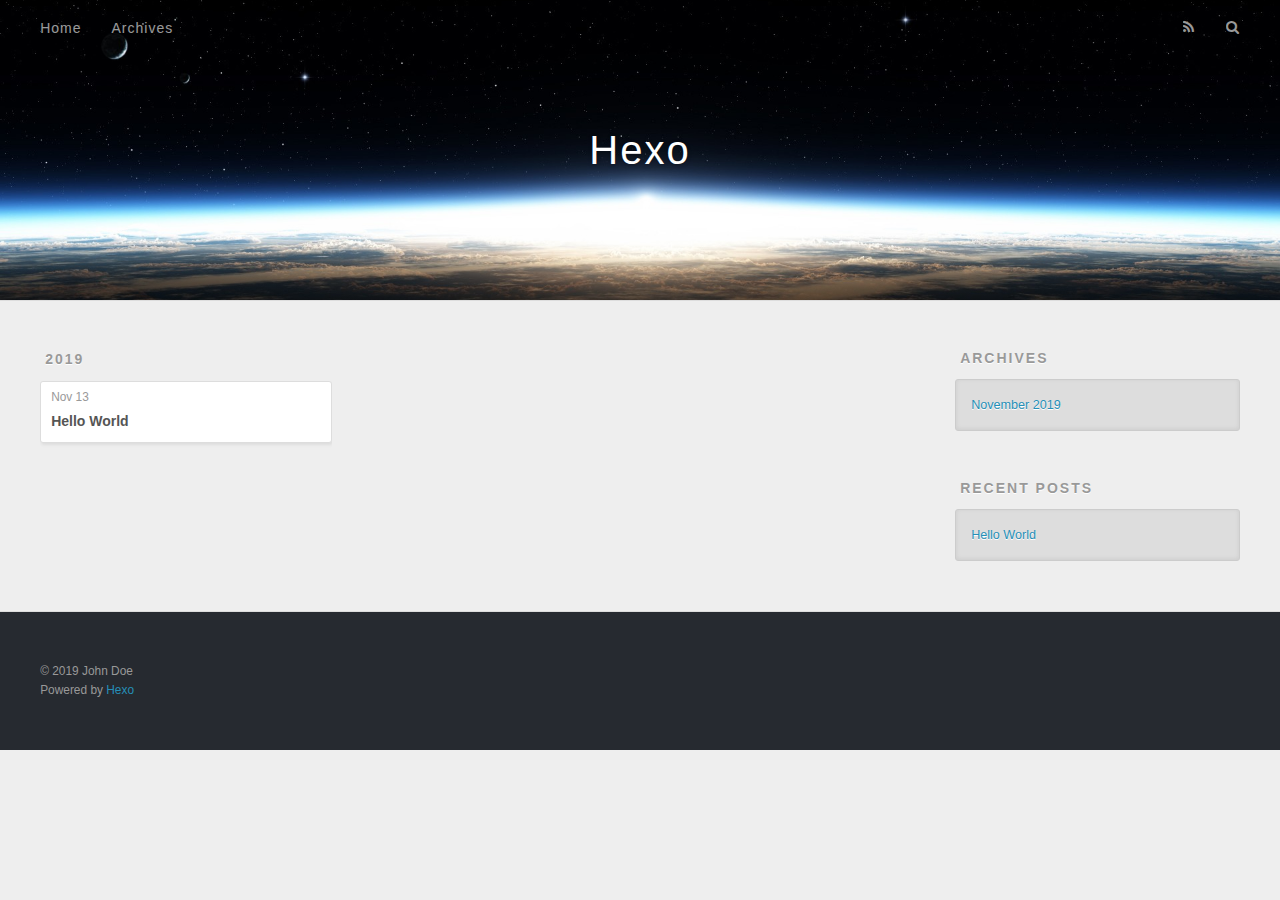
==== archives/index.html @ bb60edf4 "Site updated: 2019-11-13 10:47:04" ====
<!DOCTYPE html>
<html>
<head>
  <meta charset="utf-8">
  

  
  <title>Archives | Hexo</title>
  <meta name="viewport" content="width=device-width, initial-scale=1, maximum-scale=1">
  <meta property="og:type" content="website">
<meta property="og:title" content="Hexo">
<meta property="og:url" content="http:&#x2F;&#x2F;yoursite.com&#x2F;archives&#x2F;index.html">
<meta property="og:site_name" content="Hexo">
<meta property="og:locale" content="en">
<meta name="twitter:card" content="summary">
  
    <link rel="alternate" href="/atom.xml" title="Hexo" type="application/atom+xml">
  
  
    <link rel="icon" href="/favicon.png">
  
  
    <link href="//fonts.googleapis.com/css?family=Source+Code+Pro" rel="stylesheet" type="text/css">
  
  <link rel="stylesheet" href="/css/style.css">
</head>

<body>
  <div id="container">
    <div id="wrap">
      <header id="header">
  <div id="banner"></div>
  <div id="header-outer" class="outer">
    <div id="header-title" class="inner">
      <h1 id="logo-wrap">
        <a href="/" id="logo">Hexo</a>
      </h1>
      
    </div>
    <div id="header-inner" class="inner">
      <nav id="main-nav">
        <a id="main-nav-toggle" class="nav-icon"></a>
        
          <a class="main-nav-link" href="/">Home</a>
        
          <a class="main-nav-link" href="/archives">Archives</a>
        
      </nav>
      <nav id="sub-nav">
        
          <a id="nav-rss-link" class="nav-icon" href="/atom.xml" title="RSS Feed"></a>
        
        <a id="nav-search-btn" class="nav-icon" title="Search"></a>
      </nav>
      <div id="search-form-wrap">
        <form action="//google.com/search" method="get" accept-charset="UTF-8" class="search-form"><input type="search" name="q" class="search-form-input" placeholder="Search"><button type="submit" class="search-form-submit">&#xF002;</button><input type="hidden" name="sitesearch" value="http://yoursite.com"></form>
      </div>
    </div>
  </div>
</header>
      <div class="outer">
        <section id="main">
  
  
    
    
      
      
      <section class="archives-wrap">
        <div class="archive-year-wrap">
          <a href="/archives/2019" class="archive-year">2019</a>
        </div>
        <div class="archives">
    
    <article class="archive-article archive-type-post">
  <div class="archive-article-inner">
    <header class="archive-article-header">
      <a href="/2019/11/13/hello-world/" class="archive-article-date">
  <time datetime="2019-11-13T02:38:59.695Z" itemprop="datePublished">Nov 13</time>
</a>
      
  
    <h1 itemprop="name">
      <a class="archive-article-title" href="/2019/11/13/hello-world/">Hello World</a>
    </h1>
  

    </header>
  </div>
</article>
  
  
    </div></section>
  


</section>
        
          <aside id="sidebar">
  
    

  
    

  
    
  
    
  <div class="widget-wrap">
    <h3 class="widget-title">Archives</h3>
    <div class="widget">
      <ul class="archive-list"><li class="archive-list-item"><a class="archive-list-link" href="/archives/2019/11/">November 2019</a></li></ul>
    </div>
  </div>


  
    
  <div class="widget-wrap">
    <h3 class="widget-title">Recent Posts</h3>
    <div class="widget">
      <ul>
        
          <li>
            <a href="/2019/11/13/hello-world/">Hello World</a>
          </li>
        
      </ul>
    </div>
  </div>

  
</aside>
        
      </div>
      <footer id="footer">
  
  <div class="outer">
    <div id="footer-info" class="inner">
      &copy; 2019 John Doe<br>
      Powered by <a href="http://hexo.io/" target="_blank">Hexo</a>
    </div>
  </div>
</footer>
    </div>
    <nav id="mobile-nav">
  
    <a href="/" class="mobile-nav-link">Home</a>
  
    <a href="/archives" class="mobile-nav-link">Archives</a>
  
</nav>
    

<script src="//ajax.googleapis.com/ajax/libs/jquery/2.0.3/jquery.min.js"></script>


  <link rel="stylesheet" href="/fancybox/jquery.fancybox.css">
  <script src="/fancybox/jquery.fancybox.pack.js"></script>


<script src="/js/script.js"></script>



  </div>
</body>
</html>
---- css/style.css ----
body {
  width: 100%;
}
body:before,
body:after {
  content: "";
  display: table;
}
body:after {
  clear: both;
}
html,
body,
div,
span,
applet,
object,
iframe,
h1,
h2,
h3,
h4,
h5,
h6,
p,
blockquote,
pre,
a,
abbr,
acronym,
address,
big,
cite,
code,
del,
dfn,
em,
img,
ins,
kbd,
q,
s,
samp,
small,
strike,
strong,
sub,
sup,
tt,
var,
dl,
dt,
dd,
ol,
ul,
li,
fieldset,
form,
label,
legend,
table,
caption,
tbody,
tfoot,
thead,
tr,
th,
td {
  margin: 0;
  padding: 0;
  border: 0;
  outline: 0;
  font-weight: inherit;
  font-style: inherit;
  font-family: inherit;
  font-size: 100%;
  vertical-align: baseline;
}
body {
  line-height: 1;
  color: #000;
  background: #fff;
}
ol,
ul {
  list-style: none;
}
table {
  border-collapse: separate;
  border-spacing: 0;
  vertical-align: middle;
}
caption,
th,
td {
  text-align: left;
  font-weight: normal;
  vertical-align: middle;
}
a img {
  border: none;
}
input,
button {
  margin: 0;
  padding: 0;
}
input::-moz-focus-inner,
button::-moz-focus-inner {
  border: 0;
  padding: 0;
}
@font-face {
  font-family: FontAwesome;
  font-style: normal;
  font-weight: normal;
  src: url("fonts/fontawesome-webfont.eot?v=#4.0.3");
  src: url("fonts/fontawesome-webfont.eot?#iefix&v=#4.0.3") format("embedded-opentype"), url("fonts/fontawesome-webfont.woff?v=#4.0.3") format("woff"), url("fonts/fontawesome-webfont.ttf?v=#4.0.3") format("truetype"), url("fonts/fontawesome-webfont.svg#fontawesomeregular?v=#4.0.3") format("svg");
}
html,
body,
#container {
  height: 100%;
}
body {
  background: #eee;
  font: 14px -apple-system, BlinkMacSystemFont, "Segoe UI", "Roboto", "Oxygen", "Ubuntu", "Cantarell", "Fira Sans", "Droid Sans", "Helvetica Neue", sans-serif;
  -webkit-text-size-adjust: 100%;
}
.outer {
  max-width: 1220px;
  margin: 0 auto;
  padding: 0 20px;
}
.outer:before,
.outer:after {
  content: "";
  display: table;
}
.outer:after {
  clear: both;
}
.inner {
  display: inline;
  float: left;
  width: 98.33333333333333%;
  margin: 0 0.833333333333333%;
}
.left,
.alignleft {
  float: left;
}
.right,
.alignright {
  float: right;
}
.clear {
  clear: both;
}
#container {
  position: relative;
}
.mobile-nav-on {
  overflow: hidden;
}
#wrap {
  height: 100%;
  width: 100%;
  position: absolute;
  top: 0;
  left: 0;
  -webkit-transition: 0.2s ease-out;
  -moz-transition: 0.2s ease-out;
  -ms-transition: 0.2s ease-out;
  transition: 0.2s ease-out;
  z-index: 1;
  background: #eee;
}
.mobile-nav-on #wrap {
  left: 280px;
}
@media screen and (min-width: 768px) {
  #main {
    display: inline;
    float: left;
    width: 73.33333333333333%;
    margin: 0 0.833333333333333%;
  }
}
.article-date,
.article-category-link,
.archive-year,
.widget-title {
  text-decoration: none;
  text-transform: uppercase;
  letter-spacing: 2px;
  color: #999;
  margin-bottom: 1em;
  margin-left: 5px;
  line-height: 1em;
  text-shadow: 0 1px #fff;
  font-weight: bold;
}
.article-inner,
.archive-article-inner {
  background: #fff;
  -webkit-box-shadow: 1px 2px 3px #ddd;
  box-shadow: 1px 2px 3px #ddd;
  border: 1px solid #ddd;
  border-radius: 3px;
}
.article-entry h1,
.widget h1 {
  font-size: 2em;
}
.article-entry h2,
.widget h2 {
  font-size: 1.5em;
}
.article-entry h3,
.widget h3 {
  font-size: 1.3em;
}
.article-entry h4,
.widget h4 {
  font-size: 1.2em;
}
.article-entry h5,
.widget h5 {
  font-size: 1em;
}
.article-entry h6,
.widget h6 {
  font-size: 1em;
  color: #999;
}
.article-entry hr,
.widget hr {
  border: 1px dashed #ddd;
}
.article-entry strong,
.widget strong {
  font-weight: bold;
}
.article-entry em,
.widget em,
.article-entry cite,
.widget cite {
  font-style: italic;
}
.article-entry sup,
.widget sup,
.article-entry sub,
.widget sub {
  font-size: 0.75em;
  line-height: 0;
  position: relative;
  vertical-align: baseline;
}
.article-entry sup,
.widget sup {
  top: -0.5em;
}
.article-entry sub,
.widget sub {
  bottom: -0.2em;
}
.article-entry small,
.widget small {
  font-size: 0.85em;
}
.article-entry acronym,
.widget acronym,
.article-entry abbr,
.widget abbr {
  border-bottom: 1px dotted;
}
.article-entry ul,
.widget ul,
.article-entry ol,
.widget ol,
.article-entry dl,
.widget dl {
  margin: 0 20px;
  line-height: 1.6em;
}
.article-entry ul ul,
.widget ul ul,
.article-entry ol ul,
.widget ol ul,
.article-entry ul ol,
.widget ul ol,
.article-entry ol ol,
.widget ol ol {
  margin-top: 0;
  margin-bottom: 0;
}
.article-entry ul,
.widget ul {
  list-style: disc;
}
.article-entry ol,
.widget ol {
  list-style: decimal;
}
.article-entry dt,
.widget dt {
  font-weight: bold;
}
#header {
  height: 300px;
  position: relative;
  border-bottom: 1px solid #ddd;
}
#header:before,
#header:after {
  content: "";
  position: absolute;
  left: 0;
  right: 0;
  height: 40px;
}
#header:before {
  top: 0;
  background: -webkit-linear-gradient(rgba(0,0,0,0.2), transparent);
  background: -moz-linear-gradient(rgba(0,0,0,0.2), transparent);
  background: -ms-linear-gradient(rgba(0,0,0,0.2), transparent);
  background: linear-gradient(rgba(0,0,0,0.2), transparent);
}
#header:after {
  bottom: 0;
  background: -webkit-linear-gradient(transparent, rgba(0,0,0,0.2));
  background: -moz-linear-gradient(transparent, rgba(0,0,0,0.2));
  background: -ms-linear-gradient(transparent, rgba(0,0,0,0.2));
  background: linear-gradient(transparent, rgba(0,0,0,0.2));
}
#header-outer {
  height: 100%;
  position: relative;
}
#header-inner {
  position: relative;
  overflow: hidden;
}
#banner {
  position: absolute;
  top: 0;
  left: 0;
  width: 100%;
  height: 100%;
  background: url("images/banner.jpg") center #000;
  -webkit-background-size: cover;
  -moz-background-size: cover;
  background-size: cover;
  z-index: -1;
}
#header-title {
  text-align: center;
  height: 40px;
  position: absolute;
  top: 50%;
  left: 0;
  margin-top: -20px;
}
#logo,
#subtitle {
  text-decoration: none;
  color: #fff;
  font-weight: 300;
  text-shadow: 0 1px 4px rgba(0,0,0,0.3);
}
#logo {
  font-size: 40px;
  line-height: 40px;
  letter-spacing: 2px;
}
#subtitle {
  font-size: 16px;
  line-height: 16px;
  letter-spacing: 1px;
}
#subtitle-wrap {
  margin-top: 16px;
}
#main-nav {
  float: left;
  margin-left: -15px;
}
.nav-icon,
.main-nav-link {
  float: left;
  color: #fff;
  opacity: 0.6;
  text-decoration: none;
  text-shadow: 0 1px rgba(0,0,0,0.2);
  -webkit-transition: opacity 0.2s;
  -moz-transition: opacity 0.2s;
  -ms-transition: opacity 0.2s;
  transition: opacity 0.2s;
  display: block;
  padding: 20px 15px;
}
.nav-icon:hover,
.main-nav-link:hover {
  opacity: 1;
}
.nav-icon {
  font-family: FontAwesome;
  text-align: center;
  font-size: 14px;
  width: 14px;
  height: 14px;
  padding: 20px 15px;
  position: relative;
  cursor: pointer;
}
.main-nav-link {
  font-weight: 300;
  letter-spacing: 1px;
}
@media screen and (max-width: 479px) {
  .main-nav-link {
    display: none;
  }
}
#main-nav-toggle {
  display: none;
}
#main-nav-toggle:before {
  content: "\f0c9";
}
@media screen and (max-width: 479px) {
  #main-nav-toggle {
    display: block;
  }
}
#sub-nav {
  float: right;
  margin-right: -15px;
}
#nav-rss-link:before {
  content: "\f09e";
}
#nav-search-btn:before {
  content: "\f002";
}
#search-form-wrap {
  position: absolute;
  top: 15px;
  width: 150px;
  height: 30px;
  right: -150px;
  opacity: 0;
  -webkit-transition: 0.2s ease-out;
  -moz-transition: 0.2s ease-out;
  -ms-transition: 0.2s ease-out;
  transition: 0.2s ease-out;
}
#search-form-wrap.on {
  opacity: 1;
  right: 0;
}
@media screen and (max-width: 479px) {
  #search-form-wrap {
    width: 100%;
    right: -100%;
  }
}
.search-form {
  position: absolute;
  top: 0;
  left: 0;
  right: 0;
  background: #fff;
  padding: 5px 15px;
  border-radius: 15px;
  -webkit-box-shadow: 0 0 10px rgba(0,0,0,0.3);
  box-shadow: 0 0 10px rgba(0,0,0,0.3);
}
.search-form-input {
  border: none;
  background: none;
  color: #555;
  width: 100%;
  font: 13px -apple-system, BlinkMacSystemFont, "Segoe UI", "Roboto", "Oxygen", "Ubuntu", "Cantarell", "Fira Sans", "Droid Sans", "Helvetica Neue", sans-serif;
  outline: none;
}
.search-form-input::-webkit-search-results-decoration,
.search-form-input::-webkit-search-cancel-button {
  -webkit-appearance: none;
}
.search-form-submit {
  position: absolute;
  top: 50%;
  right: 10px;
  margin-top: -7px;
  font: 13px FontAwesome;
  border: none;
  background: none;
  color: #bbb;
  cursor: pointer;
}
.search-form-submit:hover,
.search-form-submit:focus {
  color: #777;
}
.article {
  margin: 50px 0;
}
.article-inner {
  overflow: hidden;
}
.article-meta:before,
.article-meta:after {
  content: "";
  display: table;
}
.article-meta:after {
  clear: both;
}
.article-date {
  float: left;
}
.article-category {
  float: left;
  line-height: 1em;
  color: #ccc;
  text-shadow: 0 1px #fff;
  margin-left: 8px;
}
.article-category:before {
  content: "\2022";
}
.article-category-link {
  margin: 0 12px 1em;
}
.article-header {
  padding: 20px 20px 0;
}
.article-title {
  text-decoration: none;
  font-size: 2em;
  font-weight: bold;
  color: #555;
  line-height: 1.1em;
  -webkit-transition: color 0.2s;
  -moz-transition: color 0.2s;
  -ms-transition: color 0.2s;
  transition: color 0.2s;
}
a.article-title:hover {
  color: #258fb8;
}
.article-entry {
  color: #555;
  padding: 0 20px;
}
.article-entry:before,
.article-entry:after {
  content: "";
  display: table;
}
.article-entry:after {
  clear: both;
}
.article-entry p,
.article-entry table {
  line-height: 1.6em;
  margin: 1.6em 0;
}
.article-entry h1,
.article-entry h2,
.article-entry h3,
.article-entry h4,
.article-entry h5,
.article-entry h6 {
  font-weight: bold;
}
.article-entry h1,
.article-entry h2,
.article-entry h3,
.article-entry h4,
.article-entry h5,
.article-entry h6 {
  line-height: 1.1em;
  margin: 1.1em 0;
}
.article-entry a {
  color: #258fb8;
  text-decoration: none;
}
.article-entry a:hover {
  text-decoration: underline;
}
.article-entry ul,
.article-entry ol,
.article-entry dl {
  margin-top: 1.6em;
  margin-bottom: 1.6em;
}
.article-entry img,
.article-entry video {
  max-width: 100%;
  height: auto;
  display: block;
  margin: auto;
}
.article-entry iframe {
  border: none;
}
.article-entry table {
  width: 100%;
  border-collapse: collapse;
  border-spacing: 0;
}
.article-entry th {
  font-weight: bold;
  border-bottom: 3px solid #ddd;
  padding-bottom: 0.5em;
}
.article-entry td {
  border-bottom: 1px solid #ddd;
  padding: 10px 0;
}
.article-entry blockquote {
  font-family: Georgia, "Times New Roman", serif;
  font-size: 1.4em;
  margin: 1.6em 20px;
  text-align: center;
}
.article-entry blockquote footer {
  font-size: 14px;
  margin: 1.6em 0;
  font-family: -apple-system, BlinkMacSystemFont, "Segoe UI", "Roboto", "Oxygen", "Ubuntu", "Cantarell", "Fira Sans", "Droid Sans", "Helvetica Neue", sans-serif;
}
.article-entry blockquote footer cite:before {
  content: "—";
  padding: 0 0.5em;
}
.article-entry .pullquote {
  text-align: left;
  width: 45%;
  margin: 0;
}
.article-entry .pullquote.left {
  margin-left: 0.5em;
  margin-right: 1em;
}
.article-entry .pullquote.right {
  margin-right: 0.5em;
  margin-left: 1em;
}
.article-entry .caption {
  color: #999;
  display: block;
  font-size: 0.9em;
  margin-top: 0.5em;
  position: relative;
  text-align: center;
}
.article-entry .video-container {
  position: relative;
  padding-top: 56.25%;
  height: 0;
  overflow: hidden;
}
.article-entry .video-container iframe,
.article-entry .video-container object,
.article-entry .video-container embed {
  position: absolute;
  top: 0;
  left: 0;
  width: 100%;
  height: 100%;
  margin-top: 0;
}
.article-more-link a {
  display: inline-block;
  line-height: 1em;
  padding: 6px 15px;
  border-radius: 15px;
  background: #eee;
  color: #999;
  text-shadow: 0 1px #fff;
  text-decoration: none;
}
.article-more-link a:hover {
  background: #258fb8;
  color: #fff;
  text-decoration: none;
  text-shadow: 0 1px #1e7293;
}
.article-footer {
  font-size: 0.85em;
  line-height: 1.6em;
  border-top: 1px solid #ddd;
  padding-top: 1.6em;
  margin: 0 20px 20px;
}
.article-footer:before,
.article-footer:after {
  content: "";
  display: table;
}
.article-footer:after {
  clear: both;
}
.article-footer a {
  color: #999;
  text-decoration: none;
}
.article-footer a:hover {
  color: #555;
}
.article-tag-list-item {
  float: left;
  margin-right: 10px;
}
.article-tag-list-link:before {
  content: "#";
}
.article-comment-link {
  float: right;
}
.article-comment-link:before {
  content: "\f075";
  font-family: FontAwesome;
  padding-right: 8px;
}
.article-share-link {
  cursor: pointer;
  float: right;
  margin-left: 20px;
}
.article-share-link:before {
  content: "\f064";
  font-family: FontAwesome;
  padding-right: 6px;
}
#article-nav {
  position: relative;
}
#article-nav:before,
#article-nav:after {
  content: "";
  display: table;
}
#article-nav:after {
  clear: both;
}
@media screen and (min-width: 768px) {
  #article-nav {
    margin: 50px 0;
  }
  #article-nav:before {
    width: 8px;
    height: 8px;
    position: absolute;
    top: 50%;
    left: 50%;
    margin-top: -4px;
    margin-left: -4px;
    content: "";
    border-radius: 50%;
    background: #ddd;
    -webkit-box-shadow: 0 1px 2px #fff;
    box-shadow: 0 1px 2px #fff;
  }
}
.article-nav-link-wrap {
  text-decoration: none;
  text-shadow: 0 1px #fff;
  color: #999;
  -webkit-box-sizing: border-box;
  -moz-box-sizing: border-box;
  box-sizing: border-box;
  margin-top: 50px;
  text-align: center;
  display: block;
}
.article-nav-link-wrap:hover {
  color: #555;
}
@media screen and (min-width: 768px) {
  .article-nav-link-wrap {
    width: 50%;
    margin-top: 0;
  }
}
@media screen and (min-width: 768px) {
  #article-nav-newer {
    float: left;
    text-align: right;
    padding-right: 20px;
  }
}
@media screen and (min-width: 768px) {
  #article-nav-older {
    float: right;
    text-align: left;
    padding-left: 20px;
  }
}
.article-nav-caption {
  text-transform: uppercase;
  letter-spacing: 2px;
  color: #ddd;
  line-height: 1em;
  font-weight: bold;
}
#article-nav-newer .article-nav-caption {
  margin-right: -2px;
}
.article-nav-title {
  font-size: 0.85em;
  line-height: 1.6em;
  margin-top: 0.5em;
}
.article-share-box {
  position: absolute;
  display: none;
  background: #fff;
  -webkit-box-shadow: 1px 2px 10px rgba(0,0,0,0.2);
  box-shadow: 1px 2px 10px rgba(0,0,0,0.2);
  border-radius: 3px;
  margin-left: -145px;
  overflow: hidden;
  z-index: 1;
}
.article-share-box.on {
  display: block;
}
.article-share-input {
  width: 100%;
  background: none;
  -webkit-box-sizing: border-box;
  -moz-box-sizing: border-box;
  box-sizing: border-box;
  font: 14px -apple-system, BlinkMacSystemFont, "Segoe UI", "Roboto", "Oxygen", "Ubuntu", "Cantarell", "Fira Sans", "Droid Sans", "Helvetica Neue", sans-serif;
  padding: 0 15px;
  color: #555;
  outline: none;
  border: 1px solid #ddd;
  border-radius: 3px 3px 0 0;
  height: 36px;
  line-height: 36px;
}
.article-share-links {
  background: #eee;
}
.article-share-links:before,
.article-share-links:after {
  content: "";
  display: table;
}
.article-share-links:after {
  clear: both;
}
.article-share-twitter,
.article-share-facebook,
.article-share-pinterest,
.article-share-google {
  width: 50px;
  height: 36px;
  display: block;
  float: left;
  position: relative;
  color: #999;
  text-shadow: 0 1px #fff;
}
.article-share-twitter:before,
.article-share-facebook:before,
.article-share-pinterest:before,
.article-share-google:before {
  font-size: 20px;
  font-family: FontAwesome;
  width: 20px;
  height: 20px;
  position: absolute;
  top: 50%;
  left: 50%;
  margin-top: -10px;
  margin-left: -10px;
  text-align: center;
}
.article-share-twitter:hover,
.article-share-facebook:hover,
.article-share-pinterest:hover,
.article-share-google:hover {
  color: #fff;
}
.article-share-twitter:before {
  content: "\f099";
}
.article-share-twitter:hover {
  background: #00aced;
  text-shadow: 0 1px #008abe;
}
.article-share-facebook:before {
  content: "\f09a";
}
.article-share-facebook:hover {
  background: #3b5998;
  text-shadow: 0 1px #2f477a;
}
.article-share-pinterest:before {
  content: "\f0d2";
}
.article-share-pinterest:hover {
  background: #cb2027;
  text-shadow: 0 1px #a21a1f;
}
.article-share-google:before {
  content: "\f0d5";
}
.article-share-google:hover {
  background: #dd4b39;
  text-shadow: 0 1px #be3221;
}
.article-gallery {
  background: #000;
  position: relative;
}
.article-gallery-photos {
  position: relative;
  overflow: hidden;
}
.article-gallery-img {
  display: none;
  max-width: 100%;
}
.article-gallery-img:first-child {
  display: block;
}
.article-gallery-img.loaded {
  position: absolute;
  display: block;
}
.article-gallery-img img {
  display: block;
  max-width: 100%;
  margin: 0 auto;
}
#comments {
  background: #fff;
  -webkit-box-shadow: 1px 2px 3px #ddd;
  box-shadow: 1px 2px 3px #ddd;
  padding: 20px;
  border: 1px solid #ddd;
  border-radius: 3px;
  margin: 50px 0;
}
#comments a {
  color: #258fb8;
}
.archives-wrap {
  margin: 50px 0;
}
.archives:before,
.archives:after {
  content: "";
  display: table;
}
.archives:after {
  clear: both;
}
.archive-year-wrap {
  margin-bottom: 1em;
}
.archives {
  -webkit-column-gap: 10px;
  -moz-column-gap: 10px;
  column-gap: 10px;
}
@media screen and (min-width: 480px) and (max-width: 767px) {
  .archives {
    -webkit-column-count: 2;
    -moz-column-count: 2;
    column-count: 2;
  }
}
@media screen and (min-width: 768px) {
  .archives {
    -webkit-column-count: 3;
    -moz-column-count: 3;
    column-count: 3;
  }
}
.archive-article {
  -webkit-column-break-inside: avoid;
  page-break-inside: avoid;
  overflow: hidden;
  break-inside: avoid-column;
}
.archive-article-inner {
  padding: 10px;
  margin-bottom: 15px;
}
.archive-article-title {
  text-decoration: none;
  font-weight: bold;
  color: #555;
  -webkit-transition: color 0.2s;
  -moz-transition: color 0.2s;
  -ms-transition: color 0.2s;
  transition: color 0.2s;
  line-height: 1.6em;
}
.archive-article-title:hover {
  color: #258fb8;
}
.archive-article-footer {
  margin-top: 1em;
}
.archive-article-date {
  color: #999;
  text-decoration: none;
  font-size: 0.85em;
  line-height: 1em;
  margin-bottom: 0.5em;
  display: block;
}
#page-nav {
  margin: 50px auto;
  background: #fff;
  -webkit-box-shadow: 1px 2px 3px #ddd;
  box-shadow: 1px 2px 3px #ddd;
  border: 1px solid #ddd;
  border-radius: 3px;
  text-align: center;
  color: #999;
  overflow: hidden;
}
#page-nav:before,
#page-nav:after {
  content: "";
  display: table;
}
#page-nav:after {
  clear: both;
}
#page-nav a,
#page-nav span {
  padding: 10px 20px;
  line-height: 1;
  height: 2ex;
}
#page-nav a {
  color: #999;
  text-decoration: none;
}
#page-nav a:hover {
  background: #999;
  color: #fff;
}
#page-nav .prev {
  float: left;
}
#page-nav .next {
  float: right;
}
#page-nav .page-number {
  display: inline-block;
}
@media screen and (max-width: 479px) {
  #page-nav .page-number {
    display: none;
  }
}
#page-nav .current {
  color: #555;
  font-weight: bold;
}
#page-nav .space {
  color: #ddd;
}
#footer {
  background: #262a30;
  padding: 50px 0;
  border-top: 1px solid #ddd;
  color: #999;
}
#footer a {
  color: #258fb8;
  text-decoration: none;
}
#footer a:hover {
  text-decoration: underline;
}
#footer-info {
  line-height: 1.6em;
  font-size: 0.85em;
}
.article-entry pre,
.article-entry .highlight {
  background: #2d2d2d;
  margin: 0 -20px;
  padding: 15px 20px;
  border-style: solid;
  border-color: #ddd;
  border-width: 1px 0;
  overflow: auto;
  color: #ccc;
  line-height: 22.400000000000002px;
}
.article-entry .highlight .gutter pre,
.article-entry .gist .gist-file .gist-data .line-numbers {
  color: #666;
  font-size: 0.85em;
}
.article-entry pre,
.article-entry code {
  font-family: "Source Code Pro", Consolas, Monaco, Menlo, Consolas, monospace;
}
.article-entry code {
  background: #eee;
  text-shadow: 0 1px #fff;
  padding: 0 0.3em;
}
.article-entry pre code {
  background: none;
  text-shadow: none;
  padding: 0;
}
.article-entry .highlight pre {
  border: none;
  margin: 0;
  padding: 0;
}
.article-entry .highlight table {
  margin: 0;
  width: auto;
}
.article-entry .highlight td {
  border: none;
  padding: 0;
}
.article-entry .highlight figcaption {
  font-size: 0.85em;
  color: #999;
  line-height: 1em;
  margin-bottom: 1em;
}
.article-entry .highlight figcaption:before,
.article-entry .highlight figcaption:after {
  content: "";
  display: table;
}
.article-entry .highlight figcaption:after {
  clear: both;
}
.article-entry .highlight figcaption a {
  float: right;
}
.article-entry .highlight .gutter pre {
  text-align: right;
  padding-right: 20px;
}
.article-entry .highlight .line {
  height: 22.400000000000002px;
}
.article-entry .highlight .line.marked {
  background: #515151;
}
.article-entry .gist {
  margin: 0 -20px;
  border-style: solid;
  border-color: #ddd;
  border-width: 1px 0;
  background: #2d2d2d;
  padding: 15px 20px 15px 0;
}
.article-entry .gist .gist-file {
  border: none;
  font-family: "Source Code Pro", Consolas, Monaco, Menlo, Consolas, monospace;
  margin: 0;
}
.article-entry .gist .gist-file .gist-data {
  background: none;
  border: none;
}
.article-entry .gist .gist-file .gist-data .line-numbers {
  background: none;
  border: none;
  padding: 0 20px 0 0;
}
.article-entry .gist .gist-file .gist-data .line-data {
  padding: 0 !important;
}
.article-entry .gist .gist-file .highlight {
  margin: 0;
  padding: 0;
  border: none;
}
.article-entry .gist .gist-file .gist-meta {
  background: #2d2d2d;
  color: #999;
  font: 0.85em -apple-system, BlinkMacSystemFont, "Segoe UI", "Roboto", "Oxygen", "Ubuntu", "Cantarell", "Fira Sans", "Droid Sans", "Helvetica Neue", sans-serif;
  text-shadow: 0 0;
  padding: 0;
  margin-top: 1em;
  margin-left: 20px;
}
.article-entry .gist .gist-file .gist-meta a {
  color: #258fb8;
  font-weight: normal;
}
.article-entry .gist .gist-file .gist-meta a:hover {
  text-decoration: underline;
}
pre .comment,
pre .title {
  color: #999;
}
pre .variable,
pre .attribute,
pre .tag,
pre .regexp,
pre .ruby .constant,
pre .xml .tag .title,
pre .xml .pi,
pre .xml .doctype,
pre .html .doctype,
pre .css .id,
pre .css .class,
pre .css .pseudo {
  color: #f2777a;
}
pre .number,
pre .preprocessor,
pre .built_in,
pre .literal,
pre .params,
pre .constant {
  color: #f99157;
}
pre .class,
pre .ruby .class .title,
pre .css .rules .attribute {
  color: #9c9;
}
pre .string,
pre .value,
pre .inheritance,
pre .header,
pre .ruby .symbol,
pre .xml .cdata {
  color: #9c9;
}
pre .css .hexcolor {
  color: #6cc;
}
pre .function,
pre .python .decorator,
pre .python .title,
pre .ruby .function .title,
pre .ruby .title .keyword,
pre .perl .sub,
pre .javascript .title,
pre .coffeescript .title {
  color: #69c;
}
pre .keyword,
pre .javascript .function {
  color: #c9c;
}
@media screen and (max-width: 479px) {
  #mobile-nav {
    position: absolute;
    top: 0;
    left: 0;
    width: 280px;
    height: 100%;
    background: #191919;
    border-right: 1px solid #fff;
  }
}
@media screen and (max-width: 479px) {
  .mobile-nav-link {
    display: block;
    color: #999;
    text-decoration: none;
    padding: 15px 20px;
    font-weight: bold;
  }
  .mobile-nav-link:hover {
    color: #fff;
  }
}
@media screen and (min-width: 768px) {
  #sidebar {
    display: inline;
    float: left;
    width: 23.333333333333332%;
    margin: 0 0.833333333333333%;
  }
}
.widget-wrap {
  margin: 50px 0;
}
.widget {
  color: #777;
  text-shadow: 0 1px #fff;
  background: #ddd;
  -webkit-box-shadow: 0 -1px 4px #ccc inset;
  box-shadow: 0 -1px 4px #ccc inset;
  border: 1px solid #ccc;
  padding: 15px;
  border-radius: 3px;
}
.widget a {
  color: #258fb8;
  text-decoration: none;
}
.widget a:hover {
  text-decoration: underline;
}
.widget ul ul,
.widget ol ul,
.widget dl ul,
.widget ul ol,
.widget ol ol,
.widget dl ol,
.widget ul dl,
.widget ol dl,
.widget dl dl {
  margin-left: 15px;
  list-style: disc;
}
.widget {
  line-height: 1.6em;
  word-wrap: break-word;
  font-size: 0.9em;
}
.widget ul,
.widget ol {
  list-style: none;
  margin: 0;
}
.widget ul ul,
.widget ol ul,
.widget ul ol,
.widget ol ol {
  margin: 0 20px;
}
.widget ul ul,
.widget ol ul {
  list-style: disc;
}
.widget ul ol,
.widget ol ol {
  list-style: decimal;
}
.category-list-count,
.tag-list-count,
.archive-list-count {
  padding-left: 5px;
  color: #999;
  font-size: 0.85em;
}
.category-list-count:before,
.tag-list-count:before,
.archive-list-count:before {
  content: "(";
}
.category-list-count:after,
.tag-list-count:after,
.archive-list-count:after {
  content: ")";
}
.tagcloud a {
  margin-right: 5px;
  display: inline-block;
}
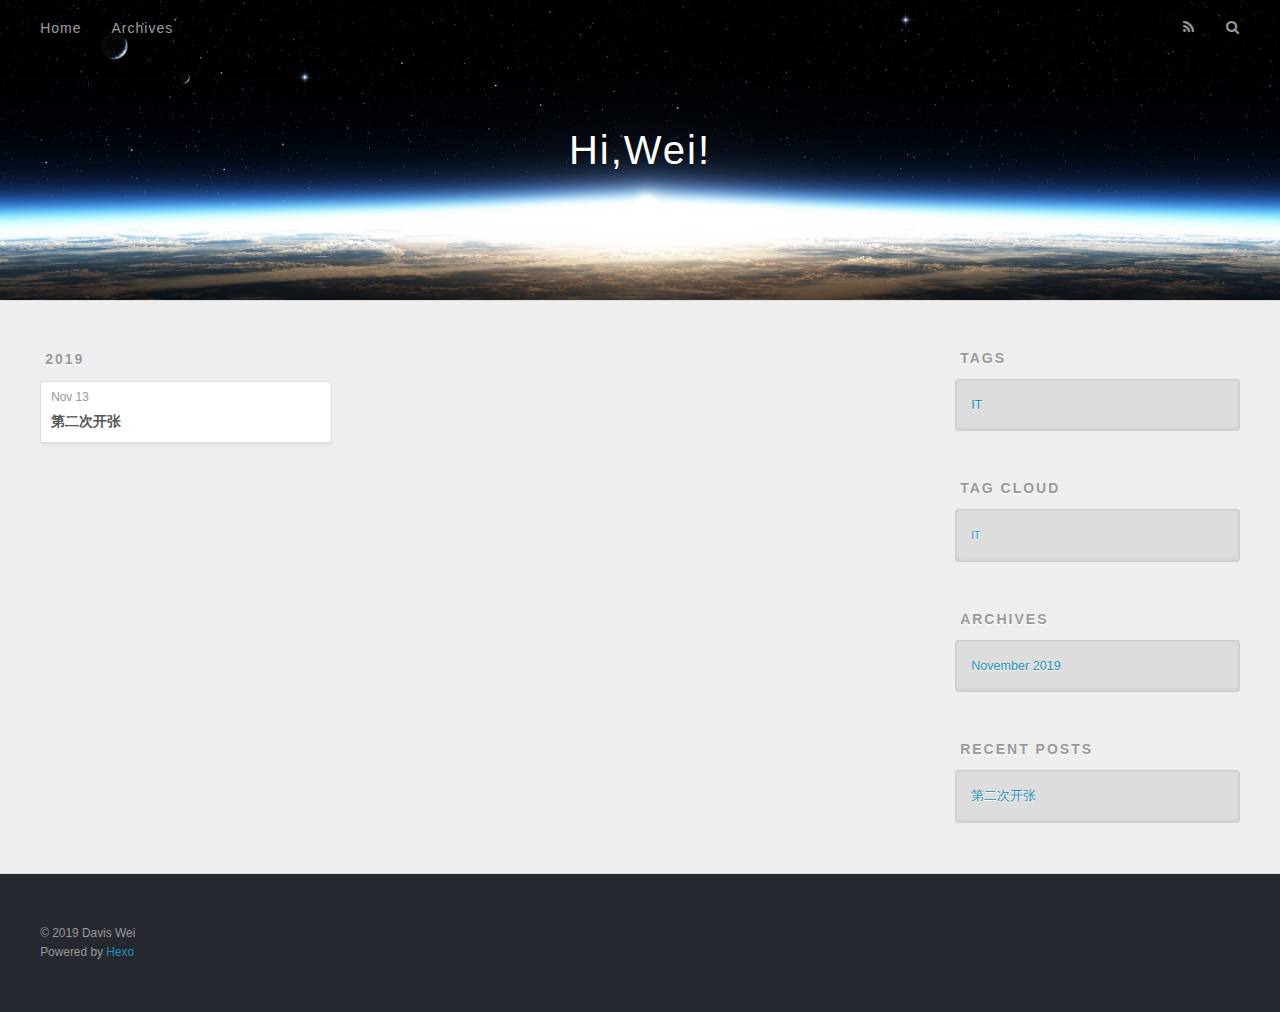
==== commit d9cb0a01: "Site updated: 2019-11-13 15:29:10" ====
--- a/archives/index.html
+++ b/archives/index.html
@@ -5,16 +5,16 @@
   
 
   
-  <title>Archives | Hexo</title>
+  <title>Archives | Hi,Wei!</title>
   <meta name="viewport" content="width=device-width, initial-scale=1, maximum-scale=1">
   <meta property="og:type" content="website">
-<meta property="og:title" content="Hexo">
+<meta property="og:title" content="Hi,Wei!">
 <meta property="og:url" content="http:&#x2F;&#x2F;yoursite.com&#x2F;archives&#x2F;index.html">
-<meta property="og:site_name" content="Hexo">
-<meta property="og:locale" content="en">
+<meta property="og:site_name" content="Hi,Wei!">
+<meta property="og:locale" content="UTF-8">
 <meta name="twitter:card" content="summary">
   
-    <link rel="alternate" href="/atom.xml" title="Hexo" type="application/atom+xml">
+    <link rel="alternate" href="/atom.xml" title="Hi,Wei!" type="application/atom+xml">
   
   
     <link rel="icon" href="/favicon.png">
@@ -33,7 +33,7 @@
   <div id="header-outer" class="outer">
     <div id="header-title" class="inner">
       <h1 id="logo-wrap">
-        <a href="/" id="logo">Hexo</a>
+        <a href="/" id="logo">Hi,Wei!</a>
       </h1>
       
     </div>
@@ -75,13 +75,13 @@
     <article class="archive-article archive-type-post">
   <div class="archive-article-inner">
     <header class="archive-article-header">
-      <a href="/2019/11/13/hello-world/" class="archive-article-date">
-  <time datetime="2019-11-13T02:38:59.695Z" itemprop="datePublished">Nov 13</time>
+      <a href="/2019/11/13/%E7%AC%AC%E4%BA%8C%E6%AC%A1%E5%BC%80%E5%BC%A0/" class="archive-article-date">
+  <time datetime="2019-11-13T07:17:54.000Z" itemprop="datePublished">Nov 13</time>
 </a>
       
   
     <h1 itemprop="name">
-      <a class="archive-article-title" href="/2019/11/13/hello-world/">Hello World</a>
+      <a class="archive-article-title" href="/2019/11/13/%E7%AC%AC%E4%BA%8C%E6%AC%A1%E5%BC%80%E5%BC%A0/">第二次开张</a>
     </h1>
   
 
@@ -102,9 +102,23 @@
 
   
     
+  <div class="widget-wrap">
+    <h3 class="widget-title">Tags</h3>
+    <div class="widget">
+      <ul class="tag-list" itemprop="keywords"><li class="tag-list-item"><a class="tag-list-link" href="/tags/IT/" rel="tag">IT</a></li></ul>
+    </div>
+  </div>
+
 
   
     
+  <div class="widget-wrap">
+    <h3 class="widget-title">Tag Cloud</h3>
+    <div class="widget tagcloud">
+      <a href="/tags/IT/" style="font-size: 10px;">IT</a>
+    </div>
+  </div>
+
   
     
   <div class="widget-wrap">
@@ -123,7 +137,7 @@
       <ul>
         
           <li>
-            <a href="/2019/11/13/hello-world/">Hello World</a>
+            <a href="/2019/11/13/%E7%AC%AC%E4%BA%8C%E6%AC%A1%E5%BC%80%E5%BC%A0/">第二次开张</a>
           </li>
         
       </ul>
@@ -138,7 +152,7 @@
   
   <div class="outer">
     <div id="footer-info" class="inner">
-      &copy; 2019 John Doe<br>
+      &copy; 2019 Davis Wei<br>
       Powered by <a href="http://hexo.io/" target="_blank">Hexo</a>
     </div>
   </div>
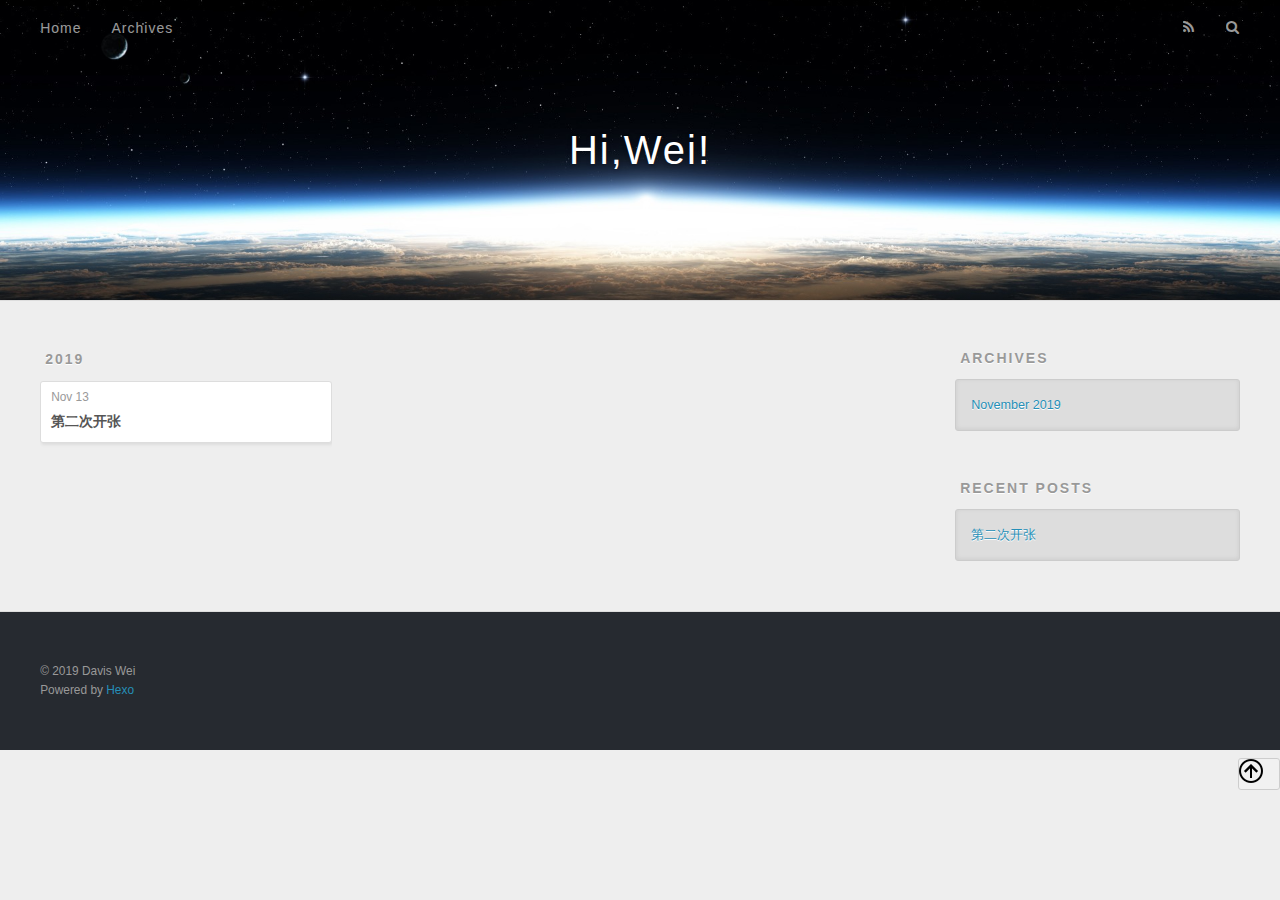
==== commit 94c4b937: "Site updated: 2019-11-14 11:22:37" ====
--- a/archives/index.html
+++ b/archives/index.html
@@ -9,7 +9,7 @@
   <meta name="viewport" content="width=device-width, initial-scale=1, maximum-scale=1">
   <meta property="og:type" content="website">
 <meta property="og:title" content="Hi,Wei!">
-<meta property="og:url" content="http:&#x2F;&#x2F;yoursite.com&#x2F;archives&#x2F;index.html">
+<meta property="og:url" content="https:&#x2F;&#x2F;hiwei.top&#x2F;archives&#x2F;index.html">
 <meta property="og:site_name" content="Hi,Wei!">
 <meta property="og:locale" content="UTF-8">
 <meta name="twitter:card" content="summary">
@@ -53,7 +53,7 @@
         <a id="nav-search-btn" class="nav-icon" title="Search"></a>
       </nav>
       <div id="search-form-wrap">
-        <form action="//google.com/search" method="get" accept-charset="UTF-8" class="search-form"><input type="search" name="q" class="search-form-input" placeholder="Search"><button type="submit" class="search-form-submit">&#xF002;</button><input type="hidden" name="sitesearch" value="http://yoursite.com"></form>
+        <form action="//google.com/search" method="get" accept-charset="UTF-8" class="search-form"><input type="search" name="q" class="search-form-input" placeholder="Search"><button type="submit" class="search-form-submit">&#xF002;</button><input type="hidden" name="sitesearch" value="https://hiwei.top"></form>
       </div>
     </div>
   </div>
@@ -76,7 +76,7 @@
   <div class="archive-article-inner">
     <header class="archive-article-header">
       <a href="/2019/11/13/%E7%AC%AC%E4%BA%8C%E6%AC%A1%E5%BC%80%E5%BC%A0/" class="archive-article-date">
-  <time datetime="2019-11-13T07:17:54.000Z" itemprop="datePublished">Nov 13</time>
+  <time datetime="2019-11-13T08:20:06.000Z" itemprop="datePublished">Nov 13</time>
 </a>
       
   
@@ -102,23 +102,9 @@
 
   
     
-  <div class="widget-wrap">
-    <h3 class="widget-title">Tags</h3>
-    <div class="widget">
-      <ul class="tag-list" itemprop="keywords"><li class="tag-list-item"><a class="tag-list-link" href="/tags/IT/" rel="tag">IT</a></li></ul>
-    </div>
-  </div>
-
 
   
     
-  <div class="widget-wrap">
-    <h3 class="widget-title">Tag Cloud</h3>
-    <div class="widget tagcloud">
-      <a href="/tags/IT/" style="font-size: 10px;">IT</a>
-    </div>
-  </div>
-
   
     
   <div class="widget-wrap">
@@ -156,7 +142,9 @@
       Powered by <a href="http://hexo.io/" target="_blank">Hexo</a>
     </div>
   </div>
+  <div class="goBack" onclick="window.scrollTo('0','0')"></div>
 </footer>
+
     </div>
     <nav id="mobile-nav">
   
--- a/css/style.css
+++ b/css/style.css
@@ -540,7 +540,6 @@
 .article-title {
   text-decoration: none;
   font-size: 2em;
-  font-weight: bold;
   color: #555;
   line-height: 1.1em;
   -webkit-transition: color 0.2s;
@@ -567,14 +566,6 @@
 .article-entry table {
   line-height: 1.6em;
   margin: 1.6em 0;
-}
-.article-entry h1,
-.article-entry h2,
-.article-entry h3,
-.article-entry h4,
-.article-entry h5,
-.article-entry h6 {
-  font-weight: bold;
 }
 .article-entry h1,
 .article-entry h2,
@@ -1091,6 +1082,18 @@
   line-height: 1.6em;
   font-size: 0.85em;
 }
+#footer .goBack {
+  width: 40px;
+  height: 30px;
+  text-align: center;
+  background: #f1f1f1 url("images/scrollUp.png") no-repeat 0 0;
+  position: fixed;
+  bottom: 110px;
+  cursor: pointer;
+  border: 1px solid #cdcdcd;
+  border-radius: 3px;
+  right: 0;
+}
 .article-entry pre,
 .article-entry .highlight {
   background: #2d2d2d;
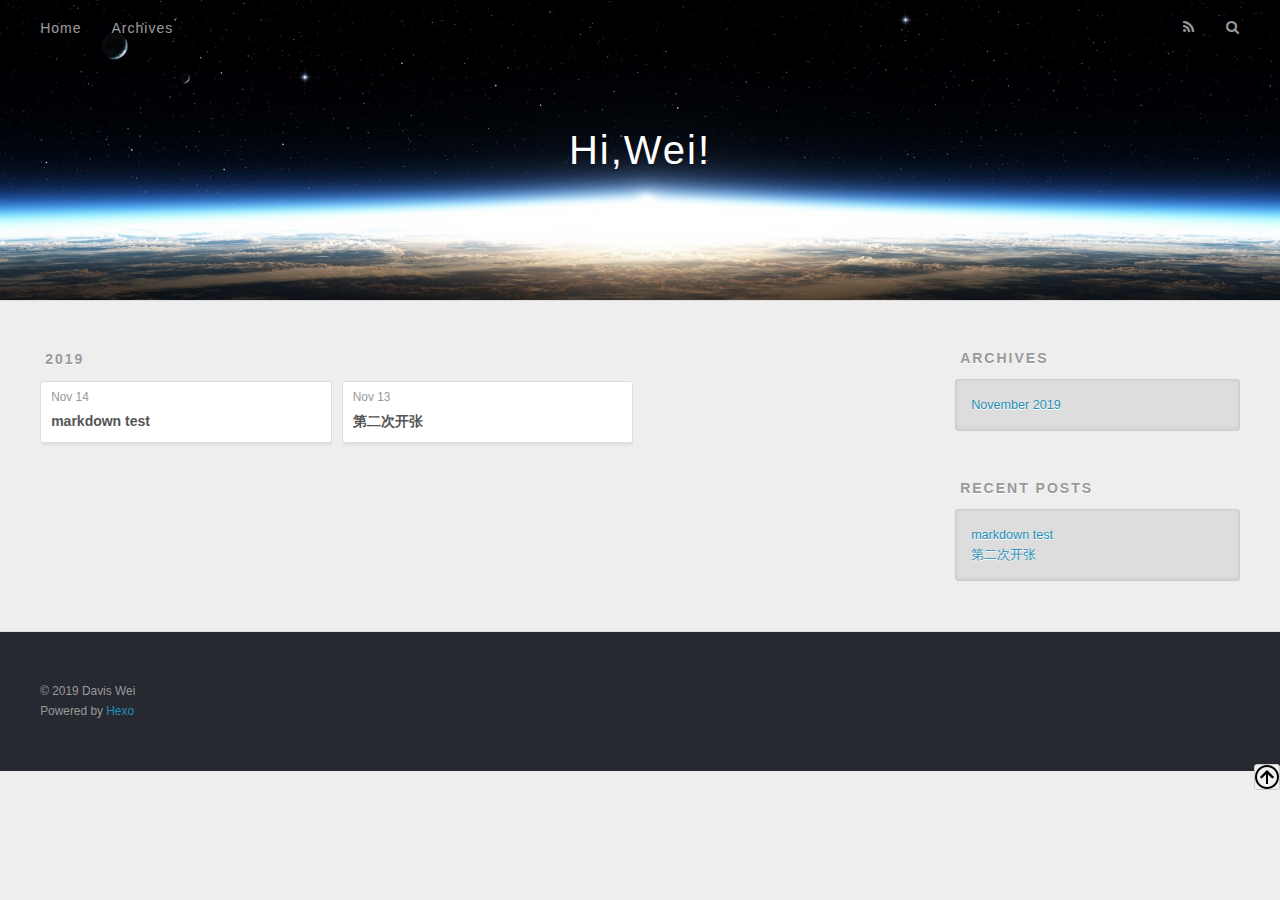
==== commit 82938d10: "Site updated: 2019-11-14 11:50:56" ====
--- a/archives/index.html
+++ b/archives/index.html
@@ -75,6 +75,25 @@
     <article class="archive-article archive-type-post">
   <div class="archive-article-inner">
     <header class="archive-article-header">
+      <a href="/2019/11/14/markdown-test/" class="archive-article-date">
+  <time datetime="2019-11-14T03:49:31.000Z" itemprop="datePublished">Nov 14</time>
+</a>
+      
+  
+    <h1 itemprop="name">
+      <a class="archive-article-title" href="/2019/11/14/markdown-test/">markdown test</a>
+    </h1>
+  
+
+    </header>
+  </div>
+</article>
+  
+    
+    
+    <article class="archive-article archive-type-post">
+  <div class="archive-article-inner">
+    <header class="archive-article-header">
       <a href="/2019/11/13/%E7%AC%AC%E4%BA%8C%E6%AC%A1%E5%BC%80%E5%BC%A0/" class="archive-article-date">
   <time datetime="2019-11-13T08:20:06.000Z" itemprop="datePublished">Nov 13</time>
 </a>
@@ -123,6 +142,10 @@
       <ul>
         
           <li>
+            <a href="/2019/11/14/markdown-test/">markdown test</a>
+          </li>
+        
+          <li>
             <a href="/2019/11/13/%E7%AC%AC%E4%BA%8C%E6%AC%A1%E5%BC%80%E5%BC%A0/">第二次开张</a>
           </li>
         
--- a/css/style.css
+++ b/css/style.css
@@ -551,6 +551,7 @@
   color: #258fb8;
 }
 .article-entry {
+  word-wrap: break-word;
   color: #555;
   padding: 0 20px;
 }
@@ -1083,8 +1084,8 @@
   font-size: 0.85em;
 }
 #footer .goBack {
-  width: 40px;
-  height: 30px;
+  width: 24px;
+  height: 24px;
   text-align: center;
   background: #f1f1f1 url("images/scrollUp.png") no-repeat 0 0;
   position: fixed;
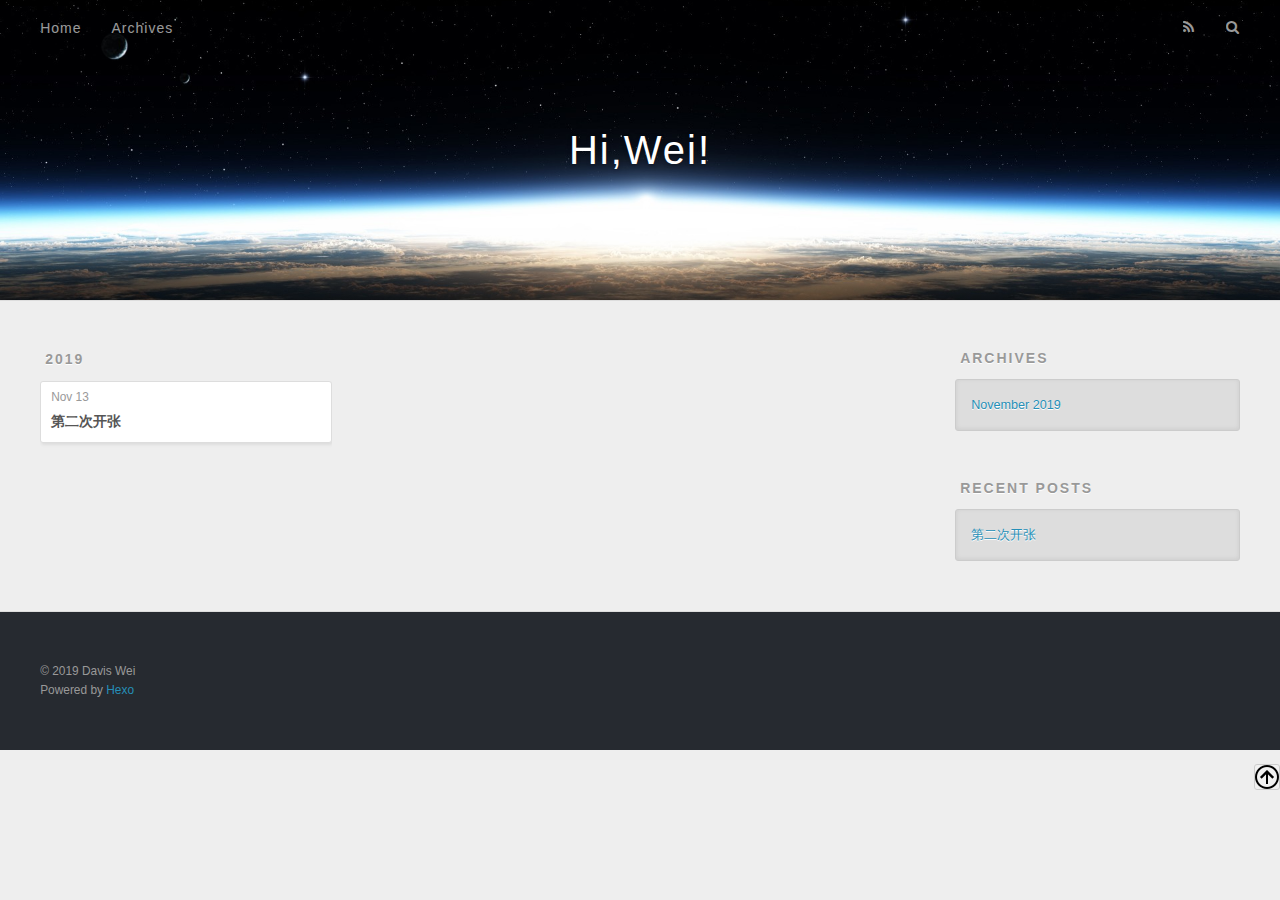
==== commit de2ecd1a: "Site updated: 2019-11-14 13:03:50" ====
--- a/archives/index.html
+++ b/archives/index.html
@@ -75,25 +75,6 @@
     <article class="archive-article archive-type-post">
   <div class="archive-article-inner">
     <header class="archive-article-header">
-      <a href="/2019/11/14/markdown-test/" class="archive-article-date">
-  <time datetime="2019-11-14T03:49:31.000Z" itemprop="datePublished">Nov 14</time>
-</a>
-      
-  
-    <h1 itemprop="name">
-      <a class="archive-article-title" href="/2019/11/14/markdown-test/">markdown test</a>
-    </h1>
-  
-
-    </header>
-  </div>
-</article>
-  
-    
-    
-    <article class="archive-article archive-type-post">
-  <div class="archive-article-inner">
-    <header class="archive-article-header">
       <a href="/2019/11/13/%E7%AC%AC%E4%BA%8C%E6%AC%A1%E5%BC%80%E5%BC%A0/" class="archive-article-date">
   <time datetime="2019-11-13T08:20:06.000Z" itemprop="datePublished">Nov 13</time>
 </a>
@@ -142,10 +123,6 @@
       <ul>
         
           <li>
-            <a href="/2019/11/14/markdown-test/">markdown test</a>
-          </li>
-        
-          <li>
             <a href="/2019/11/13/%E7%AC%AC%E4%BA%8C%E6%AC%A1%E5%BC%80%E5%BC%A0/">第二次开张</a>
           </li>
         
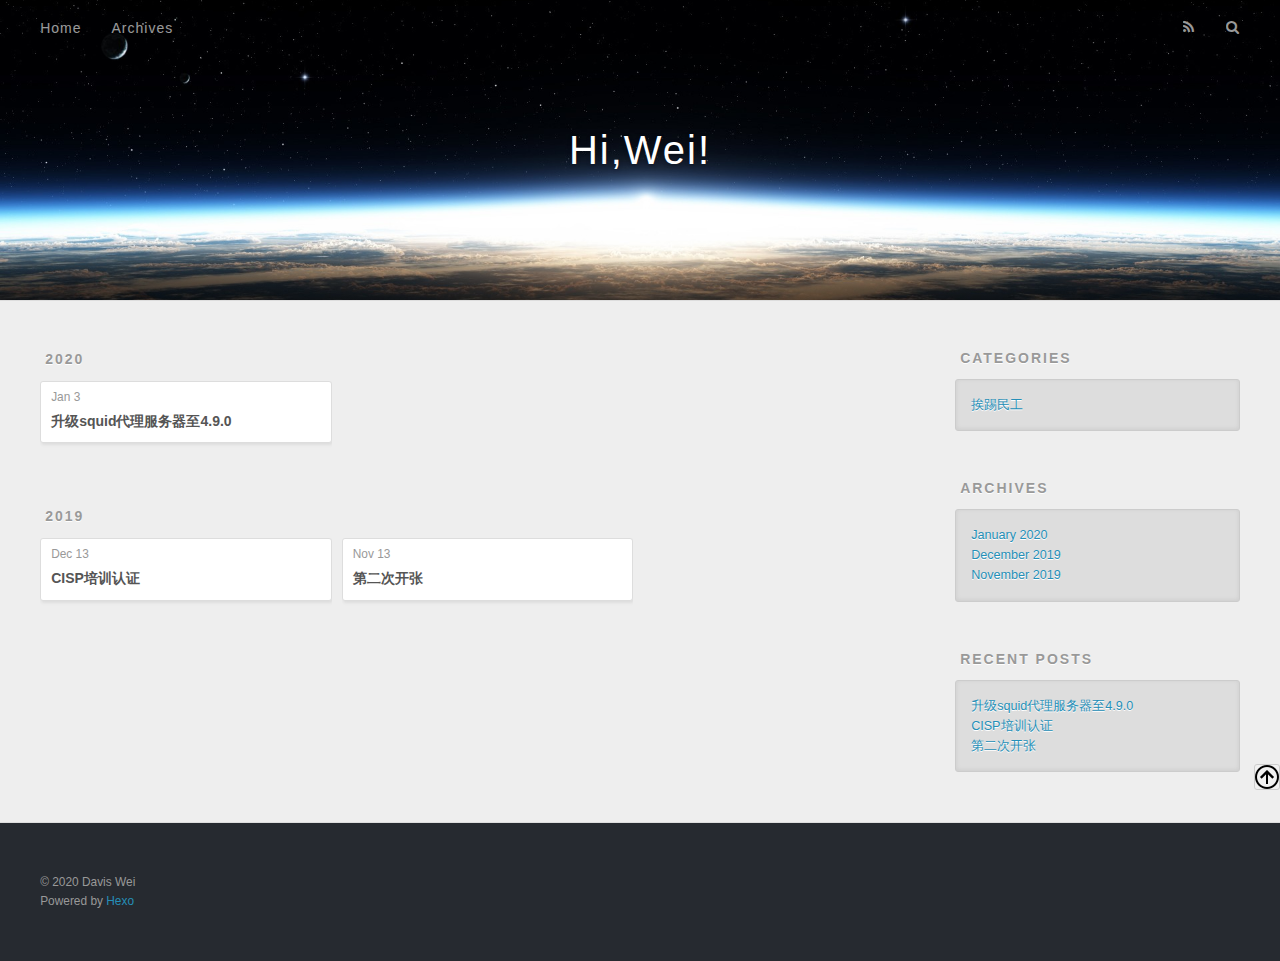
==== commit 8aa6993f: "Site updated: 2020-01-03 14:07:47" ====
--- a/archives/index.html
+++ b/archives/index.html
@@ -68,9 +68,57 @@
       
       <section class="archives-wrap">
         <div class="archive-year-wrap">
+          <a href="/archives/2020" class="archive-year">2020</a>
+        </div>
+        <div class="archives">
+    
+    <article class="archive-article archive-type-post">
+  <div class="archive-article-inner">
+    <header class="archive-article-header">
+      <a href="/2020/01/03/%E5%8D%87%E7%BA%A7squid%E4%BB%A3%E7%90%86%E6%9C%8D%E5%8A%A1%E5%99%A8%E8%87%B34-9-0/" class="archive-article-date">
+  <time datetime="2020-01-03T03:35:55.000Z" itemprop="datePublished">Jan 3</time>
+</a>
+      
+  
+    <h1 itemprop="name">
+      <a class="archive-article-title" href="/2020/01/03/%E5%8D%87%E7%BA%A7squid%E4%BB%A3%E7%90%86%E6%9C%8D%E5%8A%A1%E5%99%A8%E8%87%B34-9-0/">升级squid代理服务器至4.9.0</a>
+    </h1>
+  
+
+    </header>
+  </div>
+</article>
+  
+    
+    
+      
+        </div></section>
+      
+      
+      <section class="archives-wrap">
+        <div class="archive-year-wrap">
           <a href="/archives/2019" class="archive-year">2019</a>
         </div>
         <div class="archives">
+    
+    <article class="archive-article archive-type-post">
+  <div class="archive-article-inner">
+    <header class="archive-article-header">
+      <a href="/2019/12/13/CISP%E5%9F%B9%E8%AE%AD%E8%AE%A4%E8%AF%81/" class="archive-article-date">
+  <time datetime="2019-12-13T03:36:04.000Z" itemprop="datePublished">Dec 13</time>
+</a>
+      
+  
+    <h1 itemprop="name">
+      <a class="archive-article-title" href="/2019/12/13/CISP%E5%9F%B9%E8%AE%AD%E8%AE%A4%E8%AF%81/">CISP培训认证</a>
+    </h1>
+  
+
+    </header>
+  </div>
+</article>
+  
+    
     
     <article class="archive-article archive-type-post">
   <div class="archive-article-inner">
@@ -99,6 +147,13 @@
           <aside id="sidebar">
   
     
+  <div class="widget-wrap">
+    <h3 class="widget-title">Categories</h3>
+    <div class="widget">
+      <ul class="category-list"><li class="category-list-item"><a class="category-list-link" href="/categories/%E6%8C%A8%E8%B8%A2%E6%B0%91%E5%B7%A5/">挨踢民工</a></li></ul>
+    </div>
+  </div>
+
 
   
     
@@ -110,7 +165,7 @@
   <div class="widget-wrap">
     <h3 class="widget-title">Archives</h3>
     <div class="widget">
-      <ul class="archive-list"><li class="archive-list-item"><a class="archive-list-link" href="/archives/2019/11/">November 2019</a></li></ul>
+      <ul class="archive-list"><li class="archive-list-item"><a class="archive-list-link" href="/archives/2020/01/">January 2020</a></li><li class="archive-list-item"><a class="archive-list-link" href="/archives/2019/12/">December 2019</a></li><li class="archive-list-item"><a class="archive-list-link" href="/archives/2019/11/">November 2019</a></li></ul>
     </div>
   </div>
 
@@ -123,6 +178,14 @@
       <ul>
         
           <li>
+            <a href="/2020/01/03/%E5%8D%87%E7%BA%A7squid%E4%BB%A3%E7%90%86%E6%9C%8D%E5%8A%A1%E5%99%A8%E8%87%B34-9-0/">升级squid代理服务器至4.9.0</a>
+          </li>
+        
+          <li>
+            <a href="/2019/12/13/CISP%E5%9F%B9%E8%AE%AD%E8%AE%A4%E8%AF%81/">CISP培训认证</a>
+          </li>
+        
+          <li>
             <a href="/2019/11/13/%E7%AC%AC%E4%BA%8C%E6%AC%A1%E5%BC%80%E5%BC%A0/">第二次开张</a>
           </li>
         
@@ -138,7 +201,7 @@
   
   <div class="outer">
     <div id="footer-info" class="inner">
-      &copy; 2019 Davis Wei<br>
+      &copy; 2020 Davis Wei<br>
       Powered by <a href="http://hexo.io/" target="_blank">Hexo</a>
     </div>
   </div>
--- a/css/style.css
+++ b/css/style.css
@@ -551,7 +551,6 @@
   color: #258fb8;
 }
 .article-entry {
-  word-wrap: break-word;
   color: #555;
   padding: 0 20px;
 }
@@ -567,6 +566,8 @@
 .article-entry table {
   line-height: 1.6em;
   margin: 1.6em 0;
+  text-indent: 0em; /*首行缩进*/
+  word-wrap: break-word;
 }
 .article-entry h1,
 .article-entry h2,
